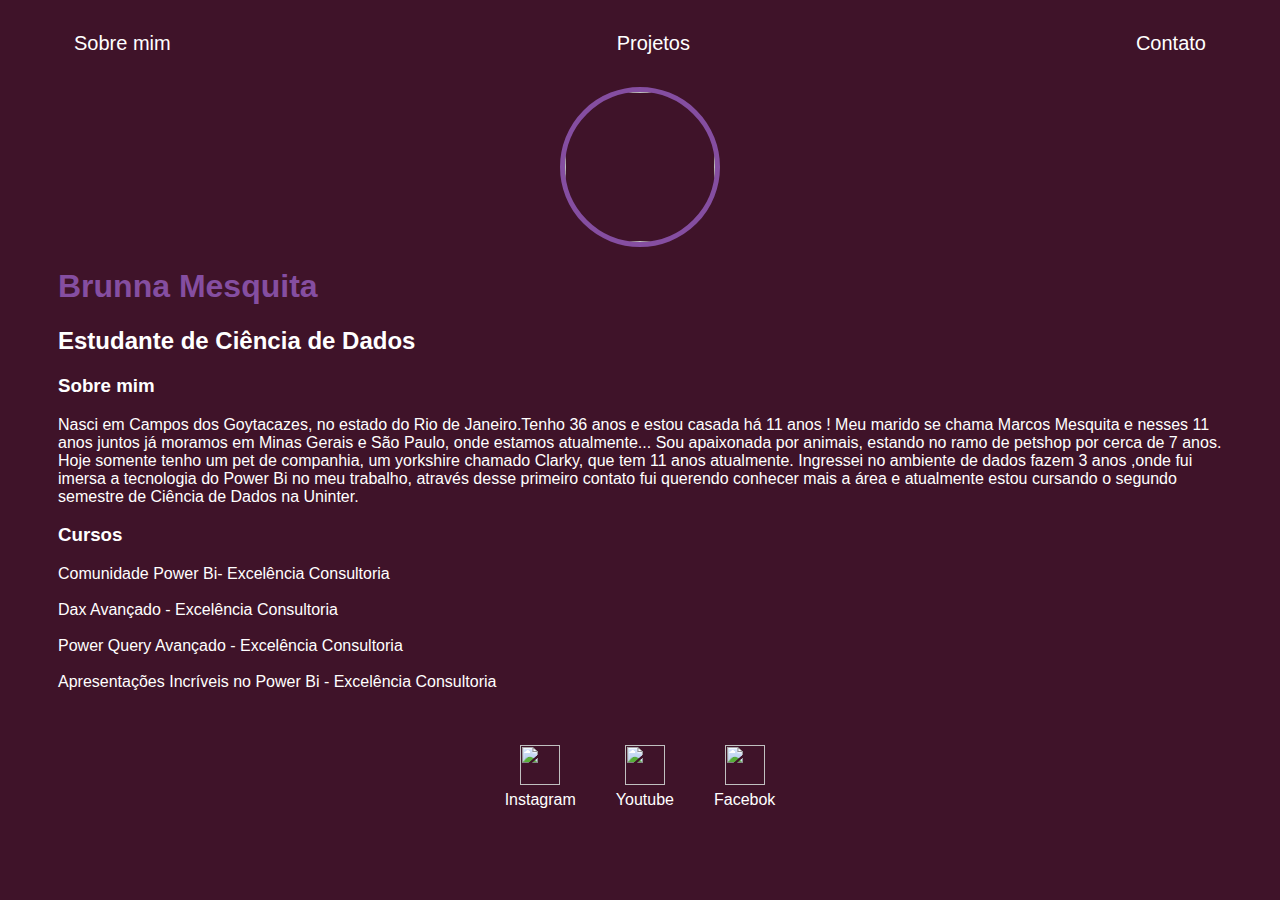
==== index.html @ ad10b21f "Add files via upload" ====
<!DOCTYPE html>
<html lang="en">

<head>
    <meta charset="UTF-8">
    <meta http-equiv="X-UA-Compatible" content="IE=edge">
    <meta name="viewport" content="width=device-width, initial-scale=1.0">
    <title>Portifólio Brunna Mesquita</title>
    <link rel="stylesheet" href="index.css">
</head>

<body>
    <div class="container">
        <nav>
            <ul>
                <li>
                    <a href="index.html">Sobre mim</a>
                </li>
                <li>
                    <a href="projetos.html">Projetos</a>
                </li>
                <li>
                    <a href="contato.html">Contato</a>
                </li>
            </ul>
        </nav>

        <header>
            <div class="center">
                <img src="./img/brunna.jpg"></img>
            </div>
            <h1>Brunna Mesquita</h1>
            <h2>Estudante de Ciência de Dados</h2>
        </header>

        <main>
            <section>
                <h3>Sobre mim</h3>
                <p>
                    Nasci em Campos dos Goytacazes, no estado do Rio de Janeiro.Tenho 36 anos e estou casada há 11 anos !
                    Meu marido se chama Marcos Mesquita e nesses 11 anos juntos já moramos em Minas Gerais e São Paulo, onde estamos
                    atualmente...
                    Sou apaixonada por animais, estando no ramo de petshop por cerca de 7 anos. Hoje somente tenho um pet de companhia,
                    um yorkshire chamado Clarky, que tem 11 anos atualmente.
                    Ingressei no ambiente de dados fazem 3 anos ,onde fui imersa a tecnologia do Power Bi no meu trabalho, através desse primeiro contato
                    fui querendo conhecer mais a área e atualmente estou cursando o segundo semestre de Ciência de Dados na Uninter.
              
                
                </p>
            </section>
           
            <section>
                <h3>Cursos</h3>
                <p>
                    Comunidade Power Bi- Excelência Consultoria
                    <br><br/>
                    Dax Avançado - Excelência Consultoria
                    <br><br/>
                    Power Query Avançado - Excelência Consultoria
                    <br><br/>
                    Apresentações Incríveis no Power Bi - Excelência Consultoria
                    <br><br/>
                </p>
            </section>
        </main>

        <footer>
            <a href="https://www.instagram.com/brunnascmesquita/?igsh=Nzh2aGxyeWR1Y3N2&utm_source=qr" target="_blank" rel="noopener noreferrer">
                <img src="./img/INSTAGRAM.png"></img>
                <p>Instagram</p>
            </a>
            <a href="https://www.youtube.com/@brunnadesouzacarvalhomesqu5106" target="_blank" rel="noopener noreferrer">
                <img src="./img/YOUTUBE.png"></img>
                <p>Youtube</p>
            </a>
            <a href="https://www.facebook.com/brunna.souzacarvalho?mibextid=LQQJ4d" target="_blank" rel="noopener noreferrer">
                <img src="./img/FACEBOOK.png"></img>
                <p>Facebok</p>
            </a>
        </footer>
    </div>

</body>

</html>
---- index.css ----
body {
    color: white;
    background-color: rgb(63, 19, 41);
    font-family: Arial, Helvetica, sans-serif;
}

ul {
    display: flex;
    justify-content: space-between;
    list-style-type: none;
    align-items: center;
    padding: 16px;
}

a {
    color: white;
    text-decoration: none;
}

header img {
    width: 150px;
    height: 150px;
    border-radius: 50%;
    border: 5px solid #854ea1;
}

.center {
    text-align: center;
}

h1 {
    color: #854ea1;
}

footer img {
    width: 40px;
    height: 40px;
}

footer {
    display: flex;
    justify-content: center;
}

footer a {
    margin: 20px;
    text-align: center;
}

footer p {
    margin-top: 2px;
}

.container {
    padding: 0px 50px;
}

nav a {
    font-size: 20px;
}

nav a:hover {
    color: #854ea1;
}

.contact-form input{
    width: 100%;
    padding: 8px 0;
    margin: 8px 0;
}

.contact-form input[type=text] {
    height: 100px;
}

button {
    color: black;
    background-color: white;
    border: none;
    width: 100px;
    height: 30px;
}
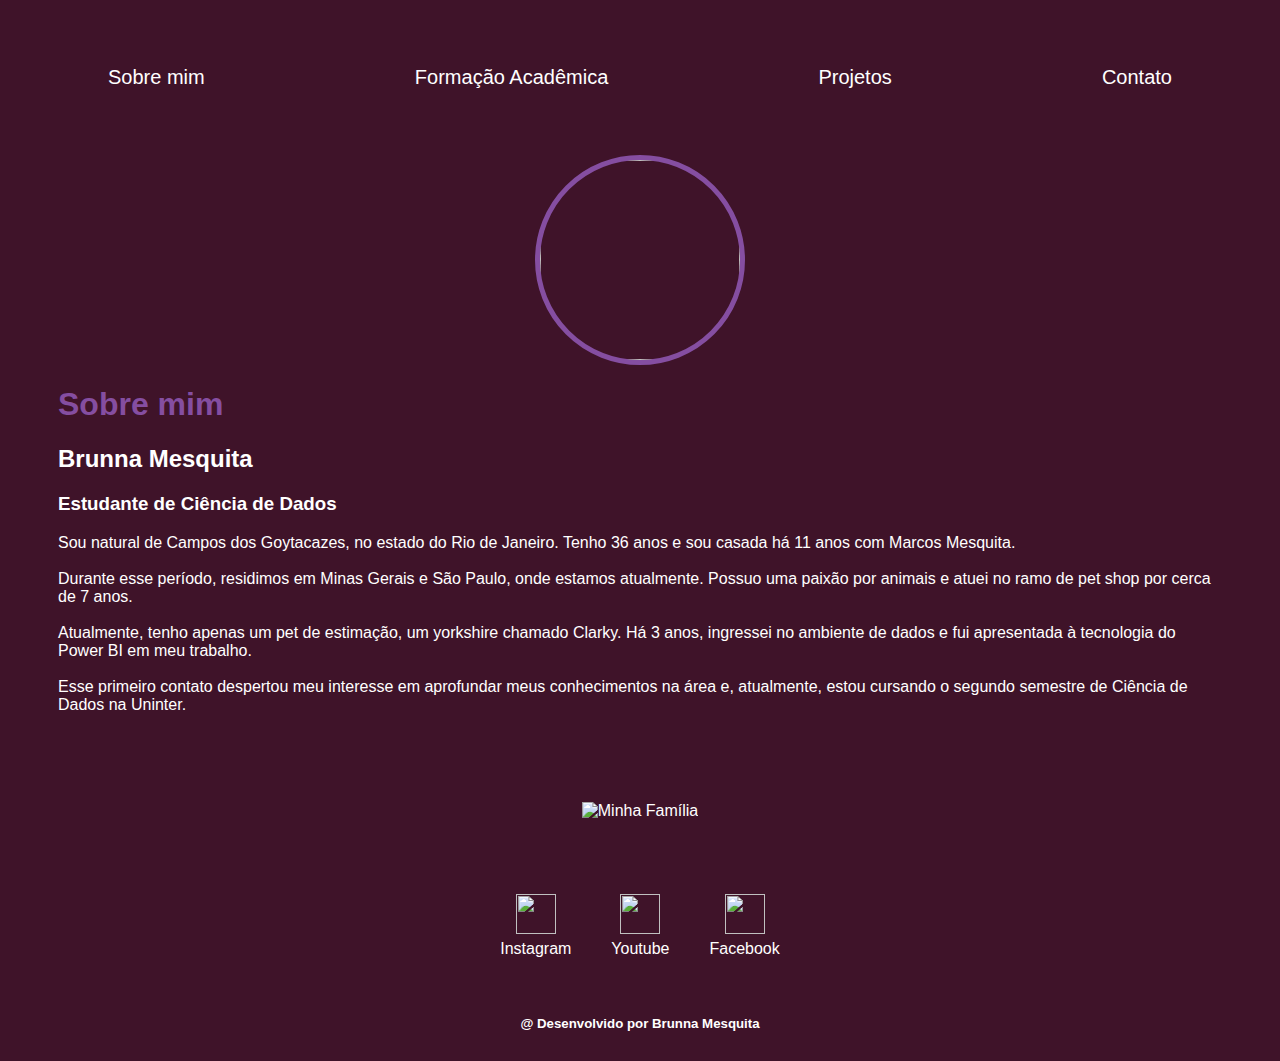
==== commit cef93f1c: "Add files via upload" ====
--- a/index.html
+++ b/index.html
@@ -5,16 +5,19 @@
     <meta charset="UTF-8">
     <meta http-equiv="X-UA-Compatible" content="IE=edge">
     <meta name="viewport" content="width=device-width, initial-scale=1.0">
-    <title>Portifólio Brunna Mesquita</title>
+    <title>Portifólio Brunna Mesquita</title> <!--Título da página-->
     <link rel="stylesheet" href="index.css">
 </head>
 
-<body>
-    <div class="container">
+<body>  <!--Definindo o menu da página-->
+    <div class="container">  <!--posição do menu-->
         <nav>
             <ul>
                 <li>
                     <a href="index.html">Sobre mim</a>
+                </li>
+                <li>
+                    <a href="formacao.html">Formação Acadêmica</a>
                 </li>
                 <li>
                     <a href="projetos.html">Projetos</a>
@@ -26,59 +29,60 @@
         </nav>
 
         <header>
-            <div class="center">
+            <div class="center"> <!--posição da imagem-->
                 <img src="./img/brunna.jpg"></img>
             </div>
-            <h1>Brunna Mesquita</h1>
-            <h2>Estudante de Ciência de Dados</h2>
+            <h1>Sobre mim</h1>   <!--Título principal-->
+            <h2>Brunna Mesquita</h2><!--Segundo título-->
         </header>
 
-        <main>
-            <section>
-                <h3>Sobre mim</h3>
-                <p>
-                    Nasci em Campos dos Goytacazes, no estado do Rio de Janeiro.Tenho 36 anos e estou casada há 11 anos !
-                    Meu marido se chama Marcos Mesquita e nesses 11 anos juntos já moramos em Minas Gerais e São Paulo, onde estamos
-                    atualmente...
-                    Sou apaixonada por animais, estando no ramo de petshop por cerca de 7 anos. Hoje somente tenho um pet de companhia,
-                    um yorkshire chamado Clarky, que tem 11 anos atualmente.
-                    Ingressei no ambiente de dados fazem 3 anos ,onde fui imersa a tecnologia do Power Bi no meu trabalho, através desse primeiro contato
-                    fui querendo conhecer mais a área e atualmente estou cursando o segundo semestre de Ciência de Dados na Uninter.
+        <main><!-- Conteúdo principal da página-->
+            <section><!-- Inicio de um novo bloco da página-->
+                <h3>Estudante de Ciência de Dados</h3>   <!--Terceiro título-->
+                
+                <p>   <!--Parágrafo com texto-->
+                    Sou natural de Campos dos Goytacazes, no estado do Rio de Janeiro.
+                    Tenho 36 anos e sou casada há 11 anos com Marcos Mesquita.
+                    <br></br>
+                    Durante esse período, residimos em Minas Gerais e São Paulo, onde estamos atualmente.
+                    Possuo uma paixão por animais e atuei no ramo de pet shop por cerca de 7 anos.
+                    <br></br>
+                    Atualmente, tenho apenas um pet de estimação, um yorkshire chamado Clarky.
+                    Há 3 anos, ingressei no ambiente de dados e fui apresentada à tecnologia do Power BI em meu trabalho.
+                    <br></br>
+                    Esse primeiro contato despertou meu interesse em aprofundar meus conhecimentos na área e, atualmente,
+                    estou cursando o segundo semestre de Ciência de Dados na Uninter.
               
-                
                 </p>
+                <br><br><br><br>
+                <div class="center">
+                <img src="./img/familia.jpg"
+                alt="Minha Família" width="300";
+                                
+            </div>
+            <br><br><br><br>   <!--Quebra de página-->
             </section>
            
-            <section>
-                <h3>Cursos</h3>
-                <p>
-                    Comunidade Power Bi- Excelência Consultoria
-                    <br><br/>
-                    Dax Avançado - Excelência Consultoria
-                    <br><br/>
-                    Power Query Avançado - Excelência Consultoria
-                    <br><br/>
-                    Apresentações Incríveis no Power Bi - Excelência Consultoria
-                    <br><br/>
-                </p>
-            </section>
-        </main>
+         </main>
 
-        <footer>
+        <footer> <!--Rodapé do site-->
             <a href="https://www.instagram.com/brunnascmesquita/?igsh=Nzh2aGxyeWR1Y3N2&utm_source=qr" target="_blank" rel="noopener noreferrer">
-                <img src="./img/INSTAGRAM.png"></img>
+                <img src="./img/instagram.png"></img>
                 <p>Instagram</p>
             </a>
             <a href="https://www.youtube.com/@brunnadesouzacarvalhomesqu5106" target="_blank" rel="noopener noreferrer">
-                <img src="./img/YOUTUBE.png"></img>
+                <img src="./img/youtube.png"></img>
                 <p>Youtube</p>
             </a>
             <a href="https://www.facebook.com/brunna.souzacarvalho?mibextid=LQQJ4d" target="_blank" rel="noopener noreferrer">
-                <img src="./img/FACEBOOK.png"></img>
-                <p>Facebok</p>
+                <img src="./img/facebook.png"></img>
+                <p>Facebook</p>
             </a>
         </footer>
     </div>
+    <footer> <!--Rodapé da página-->
+<h5> @  Desenvolvido por Brunna Mesquita</h5>
+</footer>
 
 </body>
 
--- a/index.css
+++ b/index.css
@@ -1,4 +1,4 @@
-body {
+body {    /*Estilização do body*/
     color: white;
     background-color: rgb(63, 19, 41);
     font-family: Arial, Helvetica, sans-serif;
@@ -9,7 +9,7 @@
     justify-content: space-between;
     list-style-type: none;
     align-items: center;
-    padding: 16px;
+    padding: 50px;
 }
 
 a {
@@ -18,8 +18,8 @@
 }
 
 header img {
-    width: 150px;
-    height: 150px;
+    width: 200px;
+    height: 200px;
     border-radius: 50%;
     border: 5px solid #854ea1;
 }
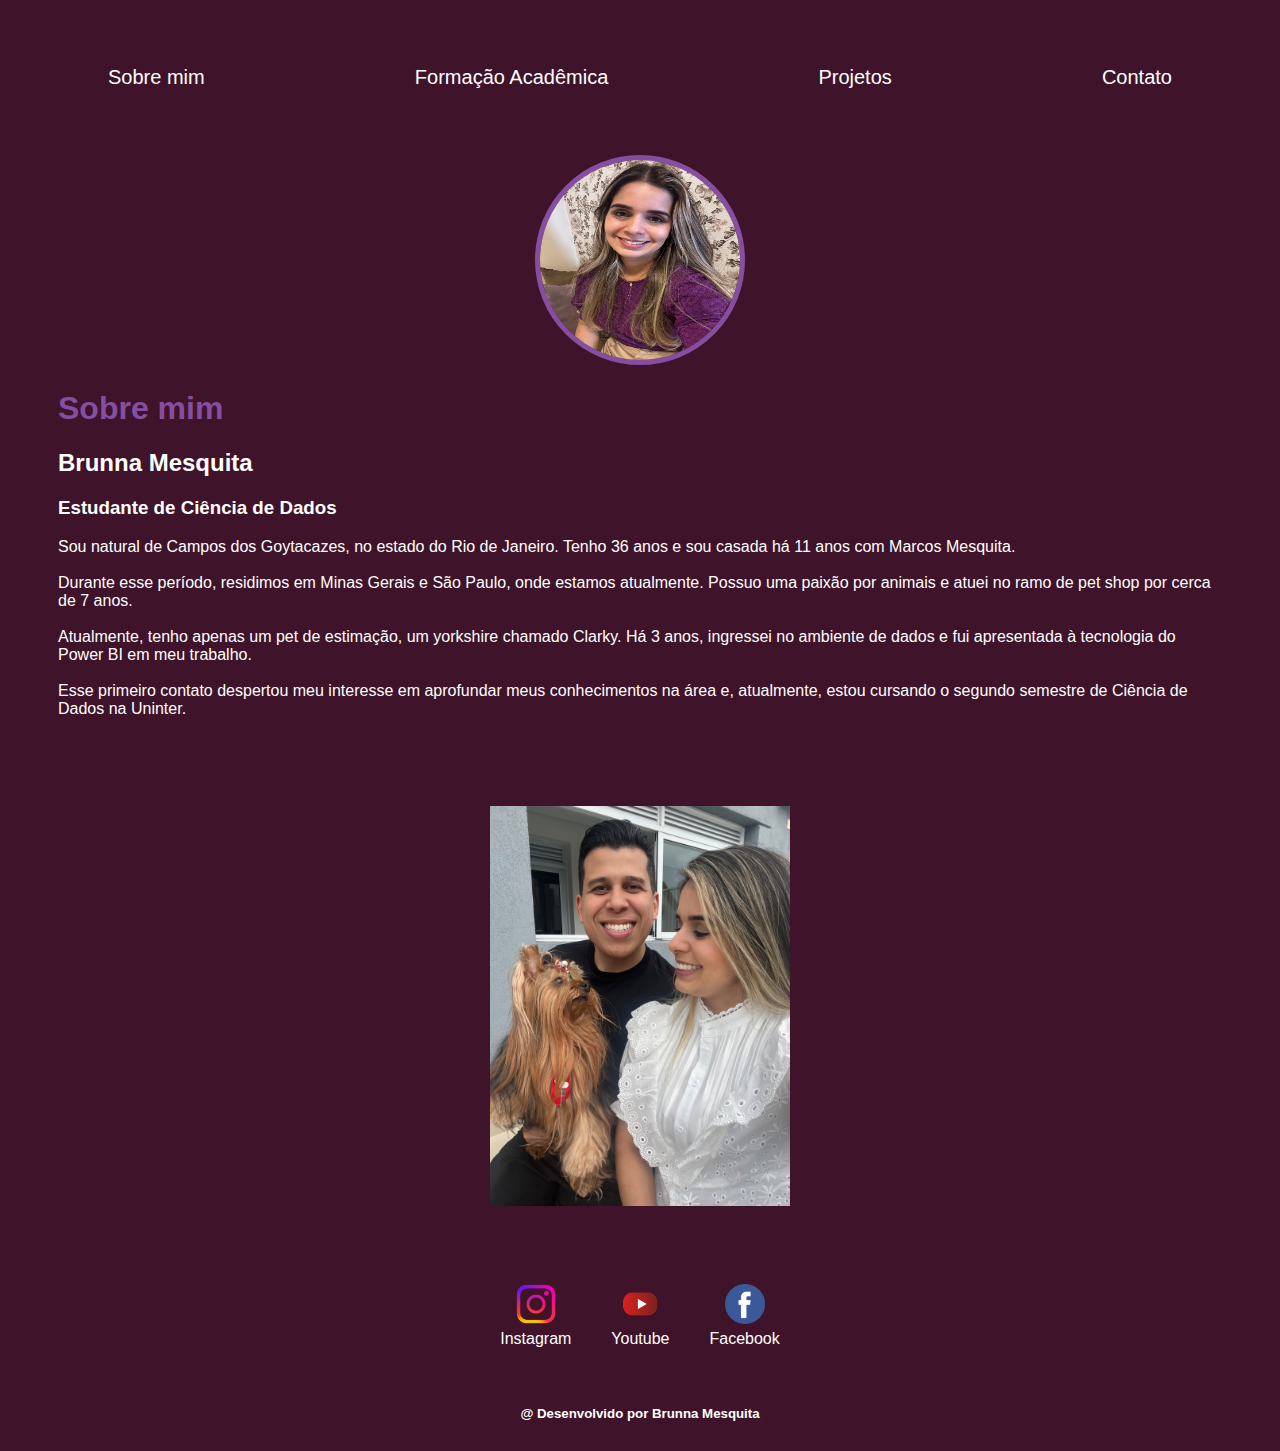
==== commit a842f402: "Add files via upload" ====
--- a/index.html
+++ b/index.html
@@ -74,7 +74,7 @@
                 <img src="./img/youtube.png"></img>
                 <p>Youtube</p>
             </a>
-            <a href="https://www.facebook.com/brunna.souzacarvalho?mibextid=LQQJ4d" target="_blank" rel="noopener noreferrer">
+            <a href="https://www.facebook.com/brunna.souzacarvalho/" target="_blank" rel="noopener noreferrer">
                 <img src="./img/facebook.png"></img>
                 <p>Facebook</p>
             </a>
